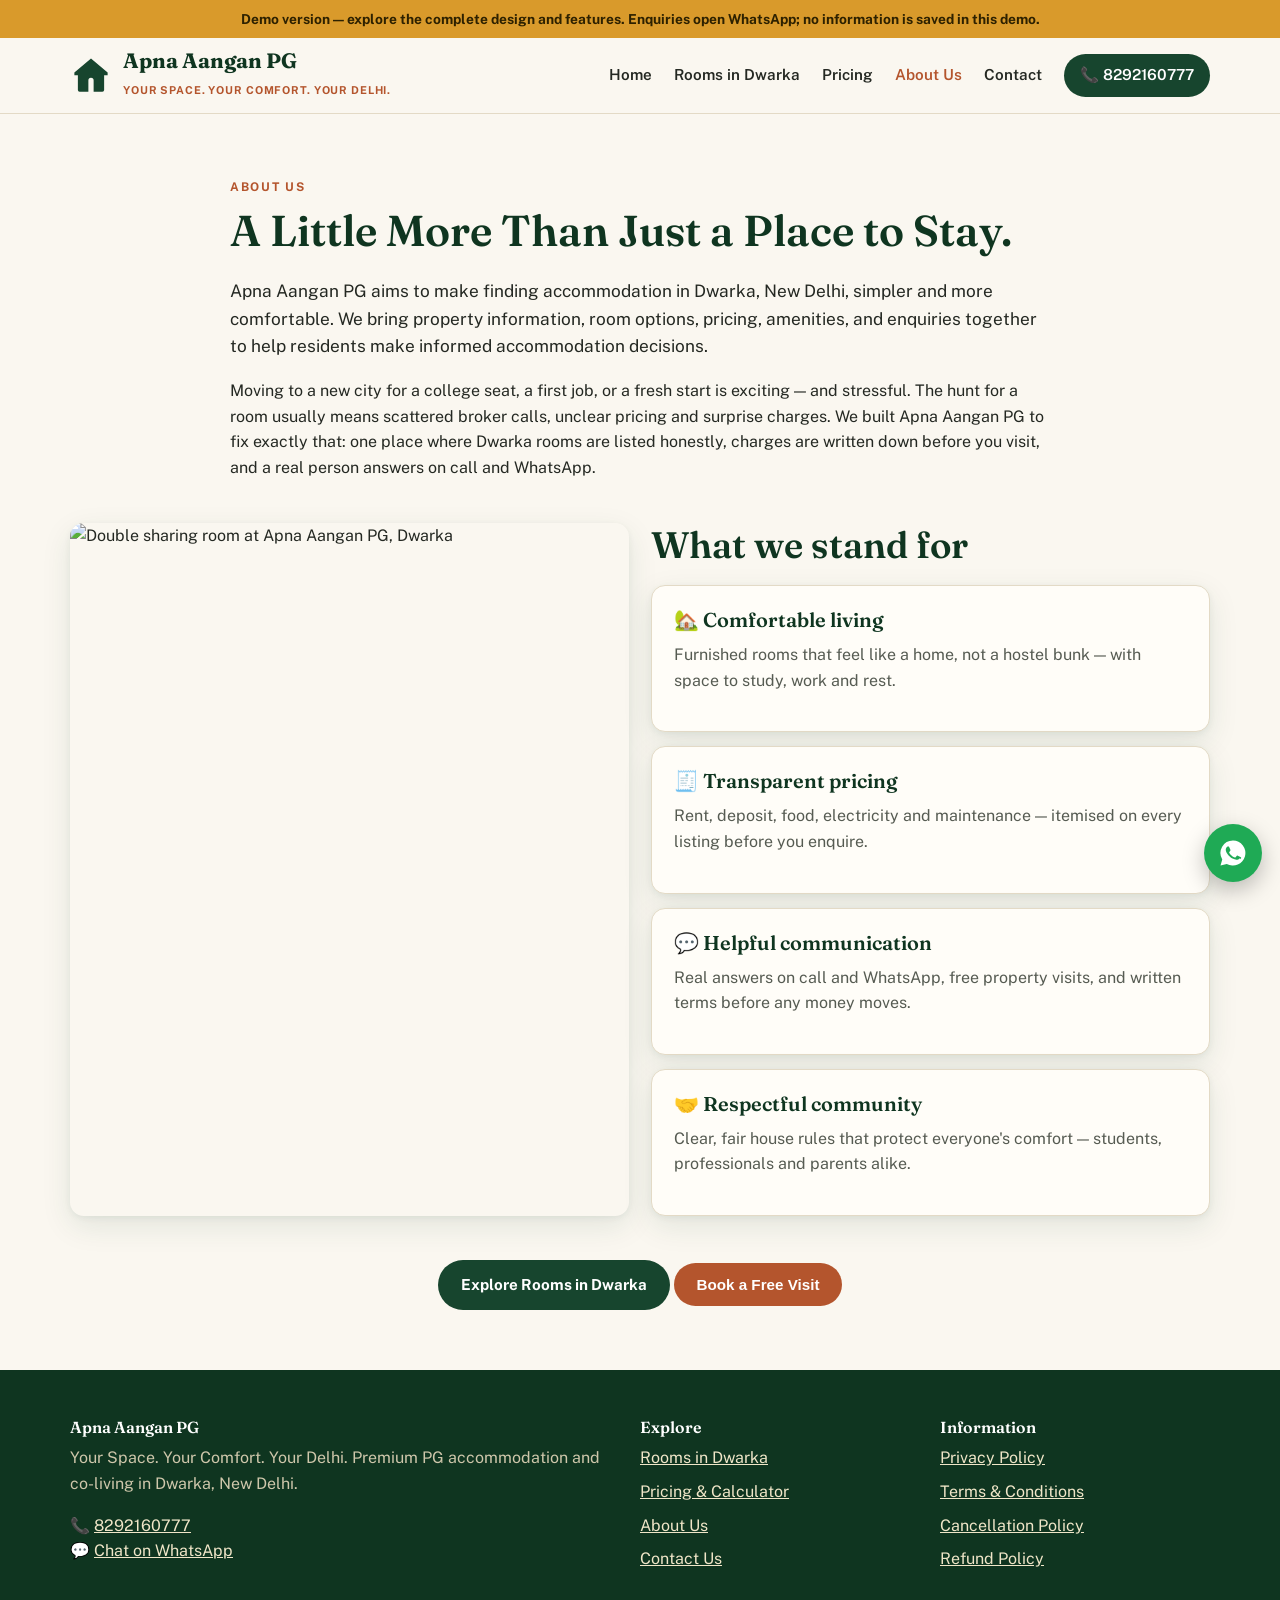
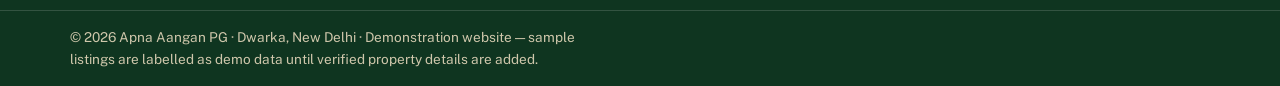
==== about.html @ e8a8e2cc "Add files via upload" ====
<!DOCTYPE html>
<html lang="en">
<head>
<meta charset="UTF-8">
<meta name="viewport" content="width=device-width, initial-scale=1.0">
<title>About Us — Apna Aangan PG, Dwarka, New Delhi</title>
<meta name="description" content="Apna Aangan PG makes finding accommodation in Dwarka, New Delhi simpler and more comfortable — transparent pricing, helpful communication and a home away from home.">
<link rel="preconnect" href="https://fonts.googleapis.com">
<link href="https://fonts.googleapis.com/css2?family=Fraunces:wght@500;600;700&family=Public+Sans:wght@400;600;700;800&display=swap" rel="stylesheet">
<link rel="stylesheet" href="styles.css">
</head>
<body>
<section class="section" style="padding-bottom:26px">
  <div class="container" style="max-width:860px">
    <p class="eyebrow">About Us</p>
    <h1 style="font-size:clamp(1.9rem,4vw,2.7rem)">A Little More Than Just a Place to Stay.</h1>
    <p style="font-size:1.08rem">Apna Aangan PG aims to make finding accommodation in Dwarka, New Delhi, simpler and more comfortable. We bring property information, room options, pricing, amenities, and enquiries together to help residents make informed accommodation decisions.</p>
    <p>Moving to a new city for a college seat, a first job, or a fresh start is exciting — and stressful. The hunt for a room usually means scattered broker calls, unclear pricing and surprise charges. We built Apna Aangan PG to fix exactly that: one place where Dwarka rooms are listed honestly, charges are written down before you visit, and a real person answers on call and WhatsApp.</p>
  </div>
</section>
<section style="padding-bottom:60px">
  <div class="container">
    <div class="grid grid-2" style="align-items:start">
      <img src="images/room-double-1.jpg" alt="Double sharing room at Apna Aangan PG, Dwarka" style="border-radius:14px;box-shadow:var(--shadow);width:100%;height:100%;object-fit:cover" loading="lazy">
      <div>
        <h2>What we stand for</h2>
        <div style="display:grid;gap:14px;margin-top:14px">
          <div class="amen-card"><h3>🏡 Comfortable living</h3><p class="muted">Furnished rooms that feel like a home, not a hostel bunk — with space to study, work and rest.</p></div>
          <div class="amen-card"><h3>🧾 Transparent pricing</h3><p class="muted">Rent, deposit, food, electricity and maintenance — itemised on every listing before you enquire.</p></div>
          <div class="amen-card"><h3>💬 Helpful communication</h3><p class="muted">Real answers on call and WhatsApp, free property visits, and written terms before any money moves.</p></div>
          <div class="amen-card"><h3>🤝 Respectful community</h3><p class="muted">Clear, fair house rules that protect everyone's comfort — students, professionals and parents alike.</p></div>
        </div>
      </div>
    </div>
    <div class="center" style="margin-top:44px">
      <a class="btn btn-primary" href="rooms.html">Explore Rooms in Dwarka</a>
      <button class="btn btn-accent" onclick="openVisit()">Book a Free Visit</button>
    </div>
  </div>
</section>
<script src="demo-data.js"></script>
<script src="app.js"></script>
<script>aapInit('about');</script>
</body>
</html>
---- styles.css ----
/* Apna Aangan PG — premium Indian hospitality design system */
:root{
  --green:#17452e; --green-2:#1f5c3d; --green-dark:#0f3520;
  --ivory:#faf7f0; --beige:#efe7d7; --beige-2:#e7dcc4;
  --terra:#b4552d; --terra-2:#9c4523; --saffron:#d99a2b;
  --ink:#242822; --ink-soft:#565b52; --line:#e3dac6;
  --card:#fffdf8; --danger:#b3352b; --ok:#1e7a3c;
  --shadow:0 10px 30px rgba(23,69,46,.10), 0 2px 6px rgba(23,69,46,.06);
  --radius:14px;
}
*{box-sizing:border-box}
html{scroll-behavior:smooth}
body{margin:0;background:var(--ivory);color:var(--ink);font-family:'Public Sans',system-ui,-apple-system,'Segoe UI',Roboto,sans-serif;font-size:16px;line-height:1.6}
h1,h2,h3,h4{font-family:'Fraunces',Georgia,serif;color:var(--green-dark);line-height:1.2;margin:0 0 .5em;font-weight:600}
h1{font-size:clamp(2rem,5vw,3.4rem)}
h2{font-size:clamp(1.6rem,3.4vw,2.3rem)}
h3{font-size:1.25rem}
p{margin:0 0 1em}
a{color:var(--green-2)}
img{max-width:100%;display:block}
.container{max-width:1180px;margin:0 auto;padding:0 20px}
.section{padding:64px 0}
.section.alt{background:var(--beige)}
.eyebrow{letter-spacing:.14em;text-transform:uppercase;font-size:.75rem;font-weight:700;color:var(--terra);margin-bottom:.6em}
.muted{color:var(--ink-soft)}
.small{font-size:.88rem}
.center{text-align:center}

.demo-strip{background:var(--saffron);color:#2d2100;text-align:center;padding:8px 16px;font-size:.86rem;font-weight:700}

/* header */
.site-header{position:sticky;top:0;z-index:60;background:rgba(250,247,240,.96);backdrop-filter:blur(8px);border-bottom:1px solid var(--line)}
.site-header .container{display:flex;align-items:center;gap:18px;padding-top:12px;padding-bottom:12px}
.brand{display:flex;align-items:center;gap:11px;text-decoration:none;color:var(--green-dark)}
.brand .mark{width:42px;height:42px;flex:none}
.brand .brand-name{font-family:'Fraunces',serif;font-size:1.3rem;font-weight:700;line-height:1.05}
.brand .brand-tag{font-size:.68rem;letter-spacing:.08em;color:var(--terra);text-transform:uppercase;font-weight:700}
.main-nav{margin-left:auto;display:flex;gap:22px;align-items:center}
.main-nav a{text-decoration:none;color:var(--ink);font-weight:600;font-size:.95rem}
.main-nav a:hover,.main-nav a.active{color:var(--terra)}
.header-call{display:inline-flex;align-items:center;gap:8px;background:var(--green);color:#fff !important;padding:9px 16px;border-radius:999px}
.nav-toggle{display:none;margin-left:auto;background:none;border:1px solid var(--line);border-radius:10px;padding:8px 12px;font-size:1.05rem;cursor:pointer}
@media(max-width:860px){
  .nav-toggle{display:block}
  .main-nav{display:none;position:absolute;top:100%;left:0;right:0;background:var(--ivory);flex-direction:column;align-items:flex-start;padding:16px 20px;border-bottom:1px solid var(--line);gap:14px}
  .main-nav.open{display:flex}
}

/* buttons */
.btn{display:inline-flex;align-items:center;justify-content:center;gap:8px;border-radius:999px;padding:12px 22px;font-weight:700;font-size:.95rem;text-decoration:none;border:1px solid transparent;cursor:pointer;transition:transform .15s ease, background .15s ease, box-shadow .15s ease}
.btn:active{transform:scale(.98)}
.btn-primary{background:var(--green);color:#fff}
.btn-primary:hover{background:var(--green-2)}
.btn-accent{background:var(--terra);color:#fff}
.btn-accent:hover{background:var(--terra-2)}
.btn-outline{background:transparent;color:var(--green-dark);border-color:var(--green)}
.btn-outline:hover{background:var(--beige)}
.btn-wa{background:#1faa55;color:#fff}
.btn-wa:hover{background:#178a44}
.btn-sm{padding:8px 14px;font-size:.85rem}
.btn-block{width:100%}
.btn:disabled{opacity:.55;cursor:not-allowed}

/* hero */
.hero{position:relative;color:#fff;overflow:hidden}
.hero .hero-img{position:absolute;inset:0;width:100%;height:100%;object-fit:cover}
.hero .hero-shade{position:absolute;inset:0;background:linear-gradient(90deg,rgba(12,38,24,.82) 0%,rgba(12,38,24,.55) 55%,rgba(12,38,24,.25) 100%)}
.hero .container{position:relative;padding-top:84px;padding-bottom:84px}
.hero h1{color:#fff;max-width:640px}
.hero p.lead{font-size:1.13rem;max-width:560px;color:#f2ead8}
.hero-search{background:var(--card);border-radius:var(--radius);padding:18px;display:grid;grid-template-columns:repeat(4,1fr) auto;gap:12px;max-width:980px;box-shadow:var(--shadow);margin-top:28px}
.hero-search label{font-size:.75rem;font-weight:700;letter-spacing:.06em;text-transform:uppercase;color:var(--ink-soft);display:block;margin-bottom:5px}
.hero-search .btn{align-self:end}
@media(max-width:900px){.hero-search{grid-template-columns:1fr 1fr}}
@media(max-width:540px){.hero-search{grid-template-columns:1fr}}

/* forms */
.field label{font-size:.8rem;font-weight:700;letter-spacing:.04em;color:var(--ink-soft);display:block;margin-bottom:5px;text-transform:uppercase}
.field input,.field select,.field textarea{width:100%;padding:11px 13px;border:1px solid var(--line);border-radius:10px;background:#fff;font:inherit;font-size:.95rem;color:var(--ink)}
.field input:focus,.field select:focus,.field textarea:focus{outline:2px solid var(--saffron);outline-offset:1px;border-color:var(--saffron)}
.field .err{color:var(--danger);font-size:.82rem;margin-top:4px;display:none}
.field.invalid input,.field.invalid select,.field.invalid textarea{border-color:var(--danger)}
.field.invalid .err{display:block}
.form-grid{display:grid;grid-template-columns:1fr 1fr;gap:14px}
@media(max-width:640px){.form-grid{grid-template-columns:1fr}}
.form-note{background:#fdf3e3;border:1px solid #ecd9ae;border-radius:10px;padding:10px 14px;font-size:.88rem}
.form-success{background:#e9f6ec;border:1px solid #bfe3c8;border-radius:10px;padding:12px 16px;color:var(--ok);font-weight:600}
.form-error{background:#fdeeec;border:1px solid #f0c4bf;border-radius:10px;padding:12px 16px;color:var(--danger);font-weight:600}

/* trust strip */
.trust-strip{display:grid;grid-template-columns:repeat(4,1fr);gap:14px;margin-top:-38px;position:relative;z-index:5}
.trust-item{background:var(--card);border:1px solid var(--line);border-radius:var(--radius);padding:18px;display:flex;gap:12px;align-items:flex-start;box-shadow:var(--shadow)}
.trust-item .ic{font-size:1.5rem}
.trust-item strong{display:block;color:var(--green-dark)}
@media(max-width:900px){.trust-strip{grid-template-columns:1fr 1fr}}
@media(max-width:520px){.trust-strip{grid-template-columns:1fr}}

/* cards */
.grid{display:grid;gap:22px}
.grid-3{grid-template-columns:repeat(3,1fr)}
.grid-2{grid-template-columns:repeat(2,1fr)}
@media(max-width:980px){.grid-3{grid-template-columns:repeat(2,1fr)}}
@media(max-width:640px){.grid-3,.grid-2{grid-template-columns:1fr}}
.prop-card{background:var(--card);border:1px solid var(--line);border-radius:var(--radius);overflow:hidden;box-shadow:var(--shadow);display:flex;flex-direction:column;animation:rise .5s ease both}
.prop-card .ph{position:relative;aspect-ratio:16/10;overflow:hidden;background:var(--beige)}
.prop-card .ph img{width:100%;height:100%;object-fit:cover;transition:transform .4s ease}
.prop-card:hover .ph img{transform:scale(1.04)}
.badge{position:absolute;padding:4px 10px;border-radius:999px;font-size:.72rem;font-weight:800;letter-spacing:.05em;text-transform:uppercase}
.badge-demo{top:12px;left:12px;background:#fff3d6;color:#8a5a00;border:1px solid #ecd9ae}
.badge-avail{top:12px;right:12px;background:var(--green);color:#fff}
.badge-avail.full{background:#6b6f66}
.prop-card .body{padding:18px;display:flex;flex-direction:column;gap:8px;flex:1}
.prop-card h3{margin:0;font-size:1.15rem}
.prop-card .loc{color:var(--ink-soft);font-size:.9rem}
.rent-row{display:flex;align-items:baseline;gap:10px;flex-wrap:wrap}
.rent{font-family:'Fraunces',serif;font-size:1.45rem;color:var(--green-dark);font-weight:700}
.rent small{font-size:.8rem;color:var(--ink-soft);font-family:inherit;font-weight:400}
.deposit{font-size:.85rem;color:var(--ink-soft)}
.chips{display:flex;flex-wrap:wrap;gap:6px}
.chip{background:var(--beige);border:1px solid var(--line);border-radius:999px;padding:3px 10px;font-size:.78rem;font-weight:600;color:var(--green-dark)}
.card-actions{display:flex;gap:8px;margin-top:auto;flex-wrap:wrap}
.card-actions .btn{flex:1;padding:10px 8px;font-size:.85rem}
@keyframes rise{from{opacity:0;transform:translateY(14px)}to{opacity:1;transform:none}}
@media(prefers-reduced-motion:reduce){*{animation:none !important;transition:none !important}html{scroll-behavior:auto}}

/* filters */
.filters{background:var(--card);border:1px solid var(--line);border-radius:var(--radius);padding:20px;box-shadow:var(--shadow)}
.filters h3{margin-bottom:14px}
.filters .group{margin-bottom:18px}
.checks{display:flex;flex-direction:column;gap:7px}
.checks label{display:flex;gap:9px;align-items:center;font-size:.93rem;cursor:pointer;text-transform:none;letter-spacing:0;color:var(--ink);font-weight:500}
.checks input{width:17px;height:17px;accent-color:var(--green)}
.layout-rooms{display:grid;grid-template-columns:290px 1fr;gap:26px;align-items:start}
@media(max-width:900px){.layout-rooms{grid-template-columns:1fr}}
.toolbar{display:flex;gap:12px;align-items:center;flex-wrap:wrap;margin-bottom:18px}
.toolbar .grow{flex:1}
.empty-state{background:var(--card);border:1.5px dashed var(--beige-2);border-radius:var(--radius);padding:44px 26px;text-align:center}

/* detail page */
.gallery-main{border-radius:var(--radius);overflow:hidden;aspect-ratio:16/9;background:var(--beige);cursor:zoom-in}
.gallery-main img{width:100%;height:100%;object-fit:cover}
.gallery-thumbs{display:flex;gap:10px;margin-top:10px;overflow-x:auto;padding-bottom:4px}
.gallery-thumbs img{width:104px;height:70px;object-fit:cover;border-radius:9px;cursor:pointer;border:2px solid transparent;flex:none}
.gallery-thumbs img.sel{border-color:var(--terra)}
.detail-layout{display:grid;grid-template-columns:1fr 360px;gap:28px;align-items:start}
@media(max-width:940px){.detail-layout{grid-template-columns:1fr}}
.sticky-box{position:sticky;top:92px;background:var(--card);border:1px solid var(--line);border-radius:var(--radius);padding:22px;box-shadow:var(--shadow)}
@media(max-width:940px){.sticky-box{position:static}}
.kv{display:grid;grid-template-columns:1fr 1fr;gap:10px 18px}
.kv div{background:#fff;border:1px solid var(--line);border-radius:10px;padding:10px 13px}
.kv span{display:block;font-size:.72rem;text-transform:uppercase;letter-spacing:.07em;color:var(--ink-soft);font-weight:700}
.kv strong{color:var(--green-dark)}
table.info{width:100%;border-collapse:collapse}
table.info td{padding:9px 6px;border-bottom:1px solid var(--line);vertical-align:top}
table.info td:first-child{color:var(--ink-soft);width:44%;font-weight:600}
.map-frame{border:1px solid var(--line);border-radius:var(--radius);overflow:hidden}
.map-frame iframe{width:100%;height:320px;border:0;display:block}

/* lightbox + modal */
.lightbox,.modal-wrap{position:fixed;inset:0;background:rgba(15,25,18,.9);z-index:200;display:none;align-items:center;justify-content:center;padding:18px}
.lightbox.open,.modal-wrap.open{display:flex}
.lightbox img{max-width:94vw;max-height:86vh;border-radius:10px}
.lb-btn{position:absolute;top:50%;transform:translateY(-50%);background:rgba(255,255,255,.15);border:1px solid rgba(255,255,255,.4);color:#fff;width:46px;height:46px;border-radius:50%;font-size:1.3rem;cursor:pointer}
.lb-prev{left:16px}.lb-next{right:16px}
.lb-close{position:absolute;top:16px;right:16px;transform:none}
.modal{background:var(--ivory);border-radius:16px;max-width:560px;width:100%;max-height:92vh;overflow:auto;padding:26px;box-shadow:var(--shadow)}
.modal h3{margin-bottom:4px}
.modal .x{float:right;background:none;border:none;font-size:1.4rem;cursor:pointer;color:var(--ink-soft)}

/* faq */
.faq-item{background:var(--card);border:1px solid var(--line);border-radius:12px;margin-bottom:10px;overflow:hidden}
.faq-q{width:100%;text-align:left;background:none;border:none;padding:16px 18px;font:inherit;font-weight:700;color:var(--green-dark);cursor:pointer;display:flex;justify-content:space-between;gap:12px}
.faq-a{display:none;padding:0 18px 16px;color:var(--ink-soft)}
.faq-item.open .faq-a{display:block}
.faq-item.open .faq-q span{transform:rotate(45deg)}
.faq-q span{transition:transform .2s}

/* amenities */
.amen-grid{display:grid;grid-template-columns:repeat(3,1fr);gap:16px}
@media(max-width:900px){.amen-grid{grid-template-columns:repeat(2,1fr)}}
@media(max-width:520px){.amen-grid{grid-template-columns:1fr}}
.amen-card{background:var(--card);border:1px solid var(--line);border-radius:var(--radius);padding:22px;box-shadow:var(--shadow)}
.amen-card .ic{font-size:1.7rem;margin-bottom:8px}

/* services & amenities */
.svc-featured{display:grid;grid-template-columns:repeat(3,1fr);gap:16px;margin:28px 0 8px}
@media(max-width:900px){.svc-featured{grid-template-columns:repeat(2,1fr)}}
@media(max-width:520px){.svc-featured{grid-template-columns:1fr}}
.svc-feature{background:var(--green);border-radius:var(--radius);padding:24px;color:#f2ead8;display:flex;gap:16px;align-items:flex-start;box-shadow:var(--shadow);transition:transform .2s ease, box-shadow .2s ease}
.svc-feature:hover{transform:translateY(-4px)}
.svc-feature .fic{width:58px;height:58px;flex:none;background:rgba(255,255,255,.13);border:1px solid rgba(255,255,255,.25);border-radius:14px;display:flex;align-items:center;justify-content:center}
.svc-feature .fic img{width:32px;height:32px;filter:brightness(0) invert(1)}
.svc-feature h3{color:#fff;margin:2px 0 6px;font-size:1.12rem}
.svc-feature p{margin:0;font-size:.9rem;color:#ddd3b8}
.svc-cat{margin-top:38px}
.svc-cat-head{display:flex;align-items:baseline;gap:14px;border-bottom:2px solid var(--beige-2);padding-bottom:8px;margin-bottom:18px}
.svc-cat-head h3{margin:0;font-size:1.3rem}
.svc-cat-head span{color:var(--ink-soft);font-size:.85rem;font-weight:600}
.svc-grid{display:grid;grid-template-columns:repeat(3,1fr);gap:16px}
@media(max-width:980px){.svc-grid{grid-template-columns:repeat(2,1fr)}}
@media(max-width:400px){.svc-grid{grid-template-columns:1fr}}
.svc-card{background:#fff;border:1px solid var(--line);border-radius:var(--radius);padding:20px;display:flex;flex-direction:column;gap:9px;box-shadow:0 3px 10px rgba(23,69,46,.05);transition:transform .2s ease, box-shadow .2s ease, border-color .2s ease;height:100%}
.svc-card:hover{transform:translateY(-4px);box-shadow:var(--shadow);border-color:var(--saffron)}
.svc-card .ic{width:48px;height:48px;background:var(--beige);border-radius:12px;display:flex;align-items:center;justify-content:center}
.svc-card .ic img{width:26px;height:26px}
.svc-card h4{font-family:'Public Sans',sans-serif;font-size:1.02rem;font-weight:700;color:var(--green-dark);margin:0}
.svc-card p{margin:0;font-size:.9rem;color:var(--ink-soft)}
.svc-note{background:#fdf3e3;border:1px solid #ecd9ae;border-radius:10px;padding:12px 16px;font-size:.9rem;margin-top:26px}
.svc-cta{background:var(--beige);border:1px solid var(--line);border-radius:var(--radius);padding:34px 26px;text-align:center;margin-top:44px}
.svc-cta h2{margin-bottom:8px}
.svc-cta p{max-width:600px;margin:0 auto 20px;color:var(--ink-soft)}

/* pricing calc */
.calc{background:var(--card);border:1px solid var(--line);border-radius:var(--radius);padding:26px;box-shadow:var(--shadow)}
.calc-total{background:var(--green);color:#fff;border-radius:12px;padding:18px 20px;display:flex;justify-content:space-between;align-items:center;flex-wrap:wrap;gap:10px}
.calc-total .amt{font-family:'Fraunces',serif;font-size:2rem;font-weight:700}
table.compare{width:100%;border-collapse:collapse;background:var(--card)}
table.compare th,table.compare td{border:1px solid var(--line);padding:10px 12px;text-align:left}
table.compare th{background:var(--beige);color:var(--green-dark)}

/* floating + bottom bar */
.wa-float{position:fixed;right:18px;bottom:18px;z-index:90;width:58px;height:58px;border-radius:50%;background:#1faa55;display:flex;align-items:center;justify-content:center;box-shadow:0 8px 22px rgba(0,0,0,.25);text-decoration:none}
.wa-float svg{width:30px;height:30px;fill:#fff}
.mobile-bar{display:none}
@media(max-width:760px){
  .mobile-bar{display:grid;grid-template-columns:1fr 1fr 1fr;position:fixed;left:0;right:0;bottom:0;z-index:95;background:var(--green-dark);padding:8px;gap:8px}
  .mobile-bar a{text-align:center;color:#fff;text-decoration:none;font-weight:700;font-size:.85rem;padding:10px 4px;border-radius:10px;background:rgba(255,255,255,.12)}
  .mobile-bar a.wa{background:#1faa55}
  body{padding-bottom:64px}
  .wa-float{bottom:82px}
}

/* footer */
.site-footer{background:var(--green-dark);color:#e9e2cf;margin-top:0}
.site-footer a{color:#f0e6c8}
.site-footer .container{padding-top:48px;padding-bottom:30px;display:grid;grid-template-columns:2fr 1fr 1fr;gap:30px}
@media(max-width:760px){.site-footer .container{grid-template-columns:1fr}}
.site-footer h4{color:#fff;font-family:'Fraunces',serif}
.site-footer ul{list-style:none;padding:0;margin:0;display:grid;gap:8px}
.footer-bottom{border-top:1px solid rgba(255,255,255,.15);padding:16px 0;font-size:.85rem;color:#cfc7ab}

/* toast + skeleton */
.toast{position:fixed;left:50%;bottom:26px;transform:translateX(-50%) translateY(80px);background:var(--green-dark);color:#fff;padding:13px 22px;border-radius:999px;z-index:300;box-shadow:var(--shadow);transition:transform .3s ease;font-weight:600;max-width:92vw;text-align:center}
.toast.show{transform:translateX(-50%)}
.skeleton{background:linear-gradient(90deg,var(--beige) 25%,#f6efdd 50%,var(--beige) 75%);background-size:200% 100%;animation:sk 1.2s infinite;border-radius:var(--radius);min-height:300px}
@keyframes sk{to{background-position:-200% 0}}

/* admin */
.admin-shell{display:grid;grid-template-columns:230px 1fr;gap:22px;align-items:start}
@media(max-width:860px){.admin-shell{grid-template-columns:1fr}}
.admin-menu{background:var(--card);border:1px solid var(--line);border-radius:var(--radius);padding:14px;display:grid;gap:6px;position:sticky;top:92px}
.admin-menu button{background:none;border:none;text-align:left;padding:10px 12px;border-radius:9px;font:inherit;font-weight:600;cursor:pointer}
.admin-menu button.active,.admin-menu button:hover{background:var(--beige);color:var(--green-dark)}
.stat-grid{display:grid;grid-template-columns:repeat(4,1fr);gap:14px}
@media(max-width:900px){.stat-grid{grid-template-columns:repeat(2,1fr)}}
.stat-card{background:var(--card);border:1px solid var(--line);border-radius:var(--radius);padding:18px;box-shadow:var(--shadow)}
.stat-card .num{font-family:'Fraunces',serif;font-size:1.9rem;color:var(--green-dark);font-weight:700}
.data-table{width:100%;border-collapse:collapse;background:var(--card);font-size:.92rem}
.data-table th,.data-table td{border:1px solid var(--line);padding:9px 10px;text-align:left;vertical-align:top}
.data-table th{background:var(--beige);color:var(--green-dark)}
.panel{background:var(--card);border:1px solid var(--line);border-radius:var(--radius);padding:22px;box-shadow:var(--shadow);margin-bottom:22px}
.pill{display:inline-block;padding:2px 10px;border-radius:999px;font-size:.75rem;font-weight:700;background:var(--beige);color:var(--green-dark)}
.pill.new{background:#fde8c8;color:#8a5a00}
.pill.ok{background:#dff2e2;color:var(--ok)}
.login-box{max-width:420px;margin:70px auto;background:var(--card);border:1px solid var(--line);border-radius:var(--radius);padding:30px;box-shadow:var(--shadow)}
:focus-visible{outline:2px solid var(--saffron);outline-offset:2px}
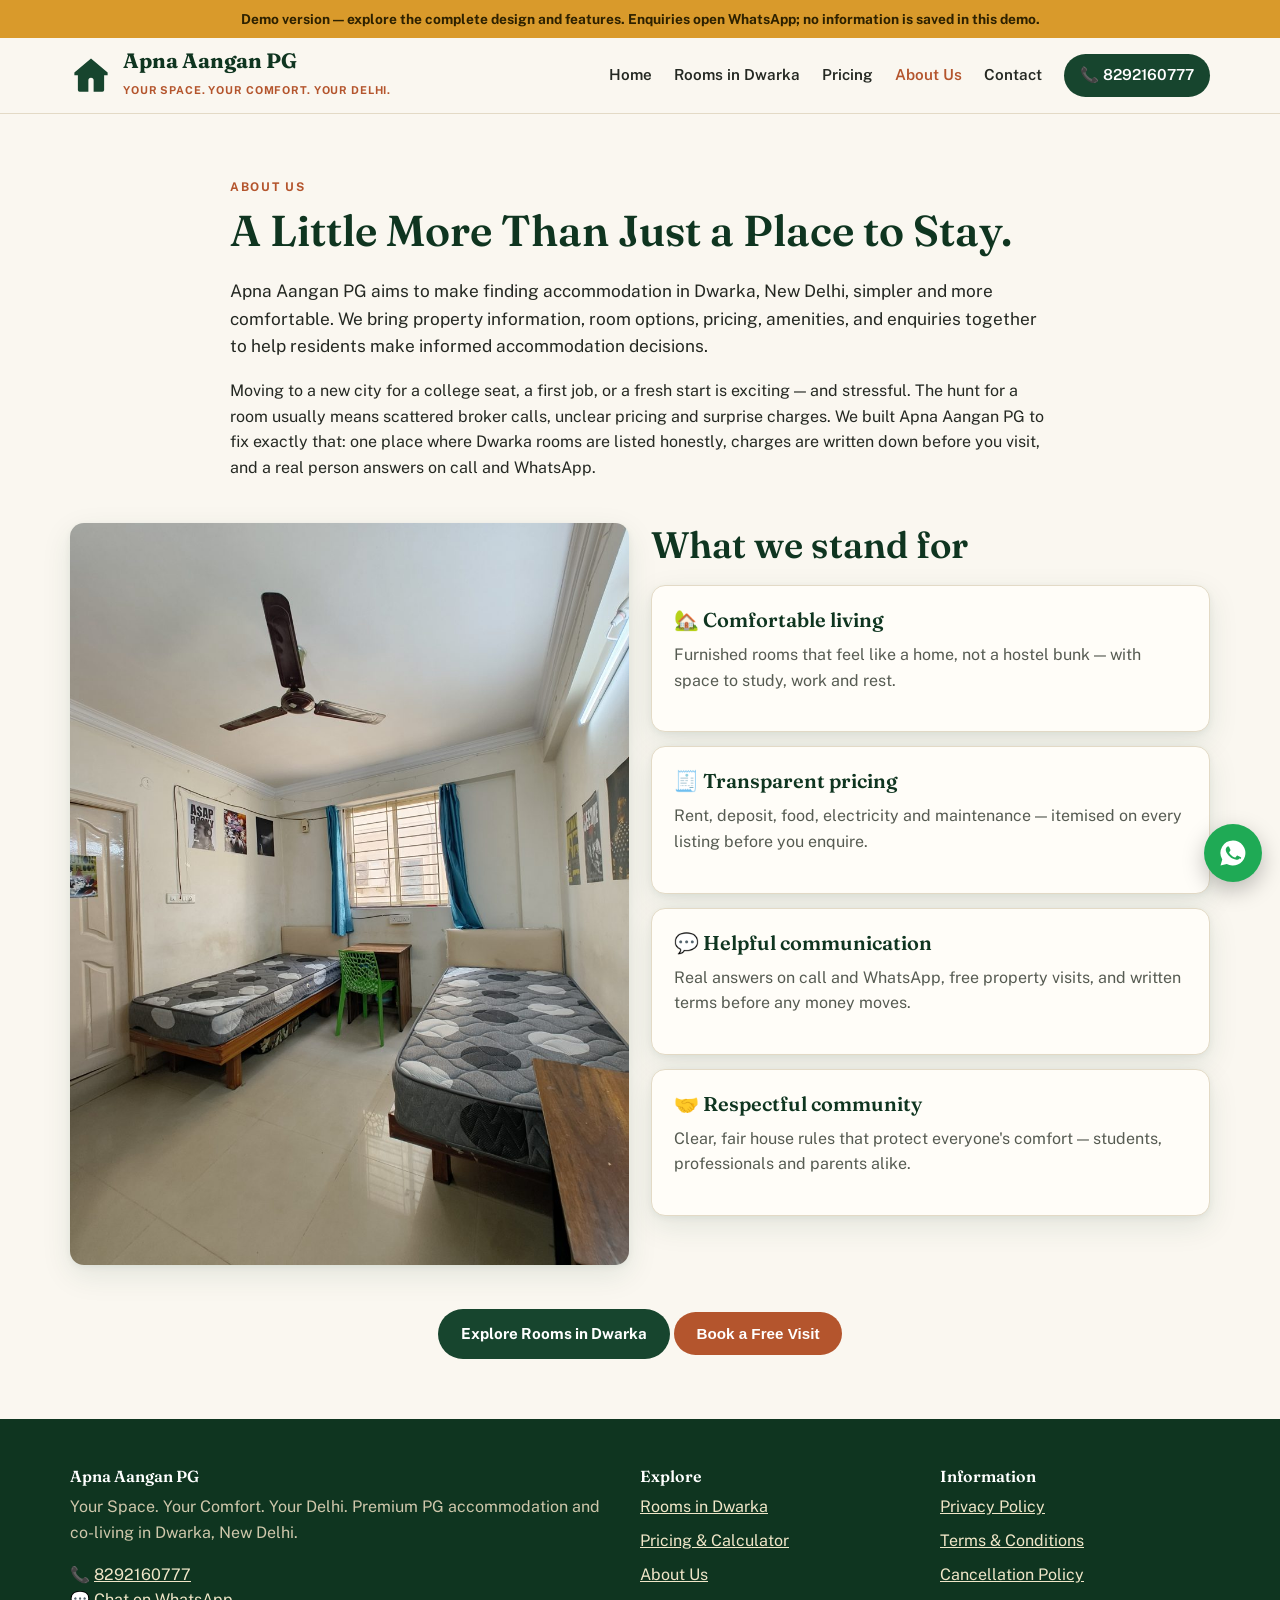
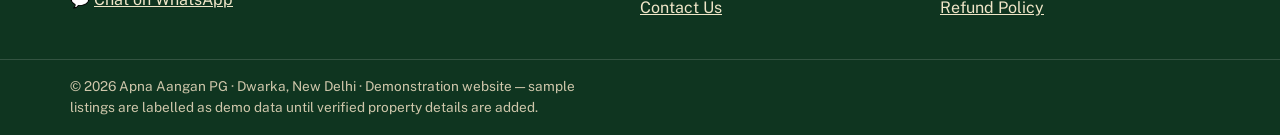
==== commit 19c2b8c9: "Add files via upload" ====
--- a/about.html
+++ b/about.html
@@ -21,7 +21,7 @@
 <section style="padding-bottom:60px">
   <div class="container">
     <div class="grid grid-2" style="align-items:start">
-      <img src="images/room-double-1.jpg" alt="Double sharing room at Apna Aangan PG, Dwarka" style="border-radius:14px;box-shadow:var(--shadow);width:100%;height:100%;object-fit:cover" loading="lazy">
+      <img src="images%20-%20Copy/room-double-1.jpg" alt="Double sharing room at Apna Aangan PG, Dwarka" style="border-radius:14px;box-shadow:var(--shadow);width:100%;height:100%;object-fit:cover" loading="lazy">
       <div>
         <h2>What we stand for</h2>
         <div style="display:grid;gap:14px;margin-top:14px">
